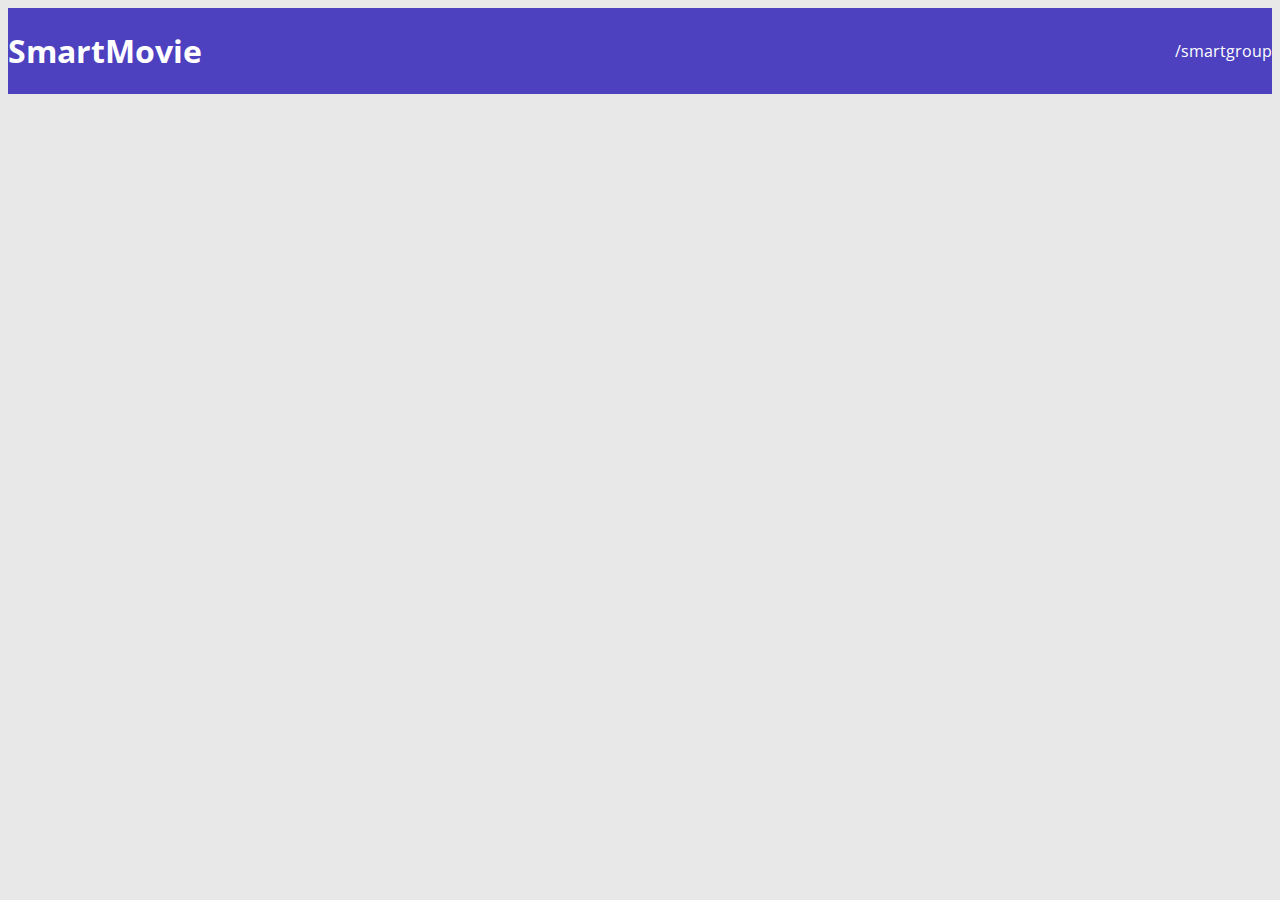
==== index.html @ 49e565c8 "Navbar part 1" ====
<!DOCTYPE html>
<html lang="en">
<head>
    <meta charset="UTF-8">
    <meta http-equiv="X-UA-Compatible" content="IE=edge">
    <meta name="viewport" content="width=device-width, initial-scale=1.0">
    <title>SmartMovie</title>

    <link href="https://cdn.jsdelivr.net/npm/bootstrap@5.3.0-alpha1/dist/css/bootstrap.min.css" rel="stylesheet" integrity="sha384-GLhlTQ8iRABdZLl6O3oVMWSktQOp6b7In1Zl3/Jr59b6EGGoI1aFkw7cmDA6j6gD" crossorigin="anonymous">
    <link rel="stylesheet" href="css/styles.css">
</head>
<body>
    <header>
        <nav class="container">
            <h1>SmartMovie</h1>
            <a href="https://github.com/romuloabbiati">/smartgroup</a>
        </nav>
    </header>
</body>
</html>
---- css/styles.css ----
@import url('https://fonts.googleapis.com/css2?family=Open+Sans:wght@300;400;700&display=swap');

* {
    box-sizing: border-box;
    font-family: 'Open Sans', sans-serif;
}

html, body {
    background-color: #E8E8E8;
}

nav {
    display: flex;
    align-items: center;
    justify-content: space-between;
}

header {
    background-color: #4D41C0;
    color: #fff;
}

a, a:hover {
    color: unset;
    text-decoration: none;
}
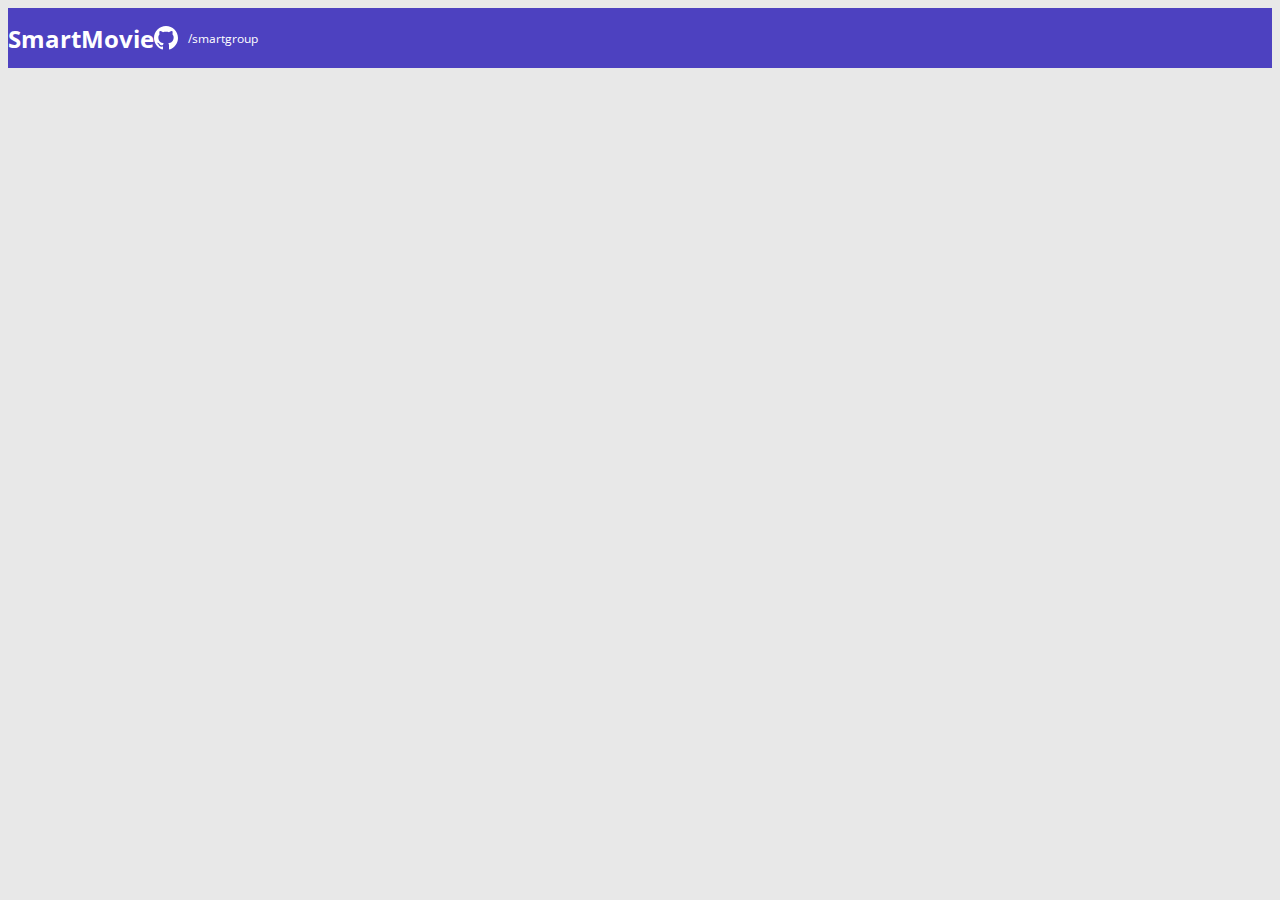
==== commit 59d59c37: "Navbar part 2" ====
--- a/index.html
+++ b/index.html
@@ -13,7 +13,10 @@
     <header>
         <nav class="container">
             <h1>SmartMovie</h1>
-            <a href="https://github.com/romuloabbiati">/smartgroup</a>
+            <div class="smartmovie-contact-container">
+                <img src="img/github.svg" alt="GitHub">
+                <a href="https://github.com/romuloabbiati">/smartgroup</a>
+            </div>
         </nav>
     </header>
 </body>
--- a/css/styles.css
+++ b/css/styles.css
@@ -1,12 +1,21 @@
 @import url('https://fonts.googleapis.com/css2?family=Open+Sans:wght@300;400;700&display=swap');
+
+:root {
+    --bg-grey: #E8E8E8;
+    --color-primary: #4D41C0;
+    --main-bg: #fff;
+}
 
 * {
     box-sizing: border-box;
     font-family: 'Open Sans', sans-serif;
 }
+h1, h2, h3, h4, h5, h6 {
+    margin: 0;
+}
 
 html, body {
-    background-color: #E8E8E8;
+    background-color: var(--bg-grey);
 }
 
 nav {
@@ -15,12 +24,34 @@
     justify-content: space-between;
 }
 
+nav h1 {
+    font-size: 24px;
+    font-weight: 700;
+}
+
+nav a {
+    font-size: 12px;
+    font-weight: 400;
+}
+
 header {
-    background-color: #4D41C0;
-    color: #fff;
+    background-color: var(--color-primary);
+    color: var(--main-bg);
+    display: flex;
+    align-items: center;
+    height: 60px;
 }
 
 a, a:hover {
     color: unset;
     text-decoration: none;
+}
+
+.smartmovie-contact-container {
+    display: flex;
+    align-items: center;
+}
+
+.smartmovie-contact-container img {
+    margin-right: 10px;
 }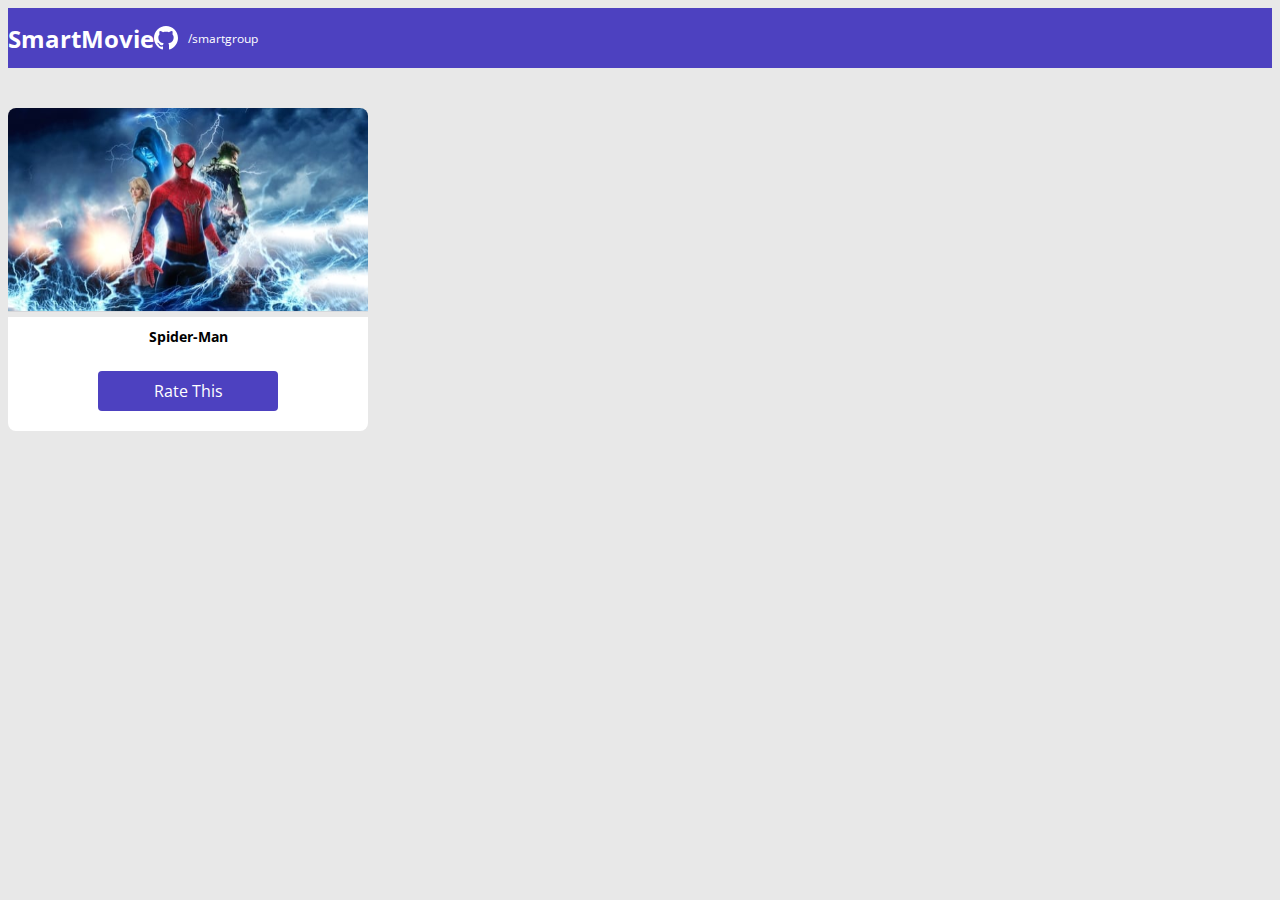
==== commit 840907be: "Movie card" ====
--- a/index.html
+++ b/index.html
@@ -19,5 +19,17 @@
             </div>
         </nav>
     </header>
+
+    <main>
+        <section id="smartmovie-card-list" class="container">
+            <div class="smartmovie-card">
+                <img src="img/spiderman.svg" alt="Spider-Man">
+                <div class="smartmovie-card-description">
+                    <h3>Spider-Man</h3>
+                    <a class="smartmovie-btn" href="form.html">Rate This</a>
+                </div>
+            </div>
+        </section>
+    </main>
 </body>
 </html>--- a/css/styles.css
+++ b/css/styles.css
@@ -2,8 +2,9 @@
 
 :root {
     --bg-grey: #E8E8E8;
+    --text-grey: #4A4A4A;
     --color-primary: #4D41C0;
-    --main-bg: #fff;
+    --white: #fff;
 }
 
 * {
@@ -36,7 +37,7 @@
 
 header {
     background-color: var(--color-primary);
-    color: var(--main-bg);
+    color: var(--white);
     display: flex;
     align-items: center;
     height: 60px;
@@ -54,4 +55,43 @@
 
 .smartmovie-contact-container img {
     margin-right: 10px;
+}
+
+.smartmovie-card {
+    width: 360px;
+}
+
+#smartmovie-card-list {
+    padding: 40px 0;
+}
+
+.smartmovie-card img {
+    border-radius: 8px 8px 0 0;
+    width: 100%;
+}
+
+.smartmovie-card-description {
+    align-items: center;
+    background-color: var(--white);
+    border-radius: 0 0 8px 8px;
+    display: flex;
+    flex-direction: column;
+    padding: 10px 0 20px 0;
+}
+
+.smartmovie-card-description h3 {
+    font-size: 14px;
+    font-weight: 700;
+    margin-bottom: 25px;
+}
+
+.smartmovie-btn, .smartmovie-btn:hover {
+    align-items: center;
+    background-color: var(--color-primary);
+    border-radius: 4px;
+    color: var(--white);
+    display: flex;
+    height: 40px;
+    justify-content: center;
+    width: 180px;
 }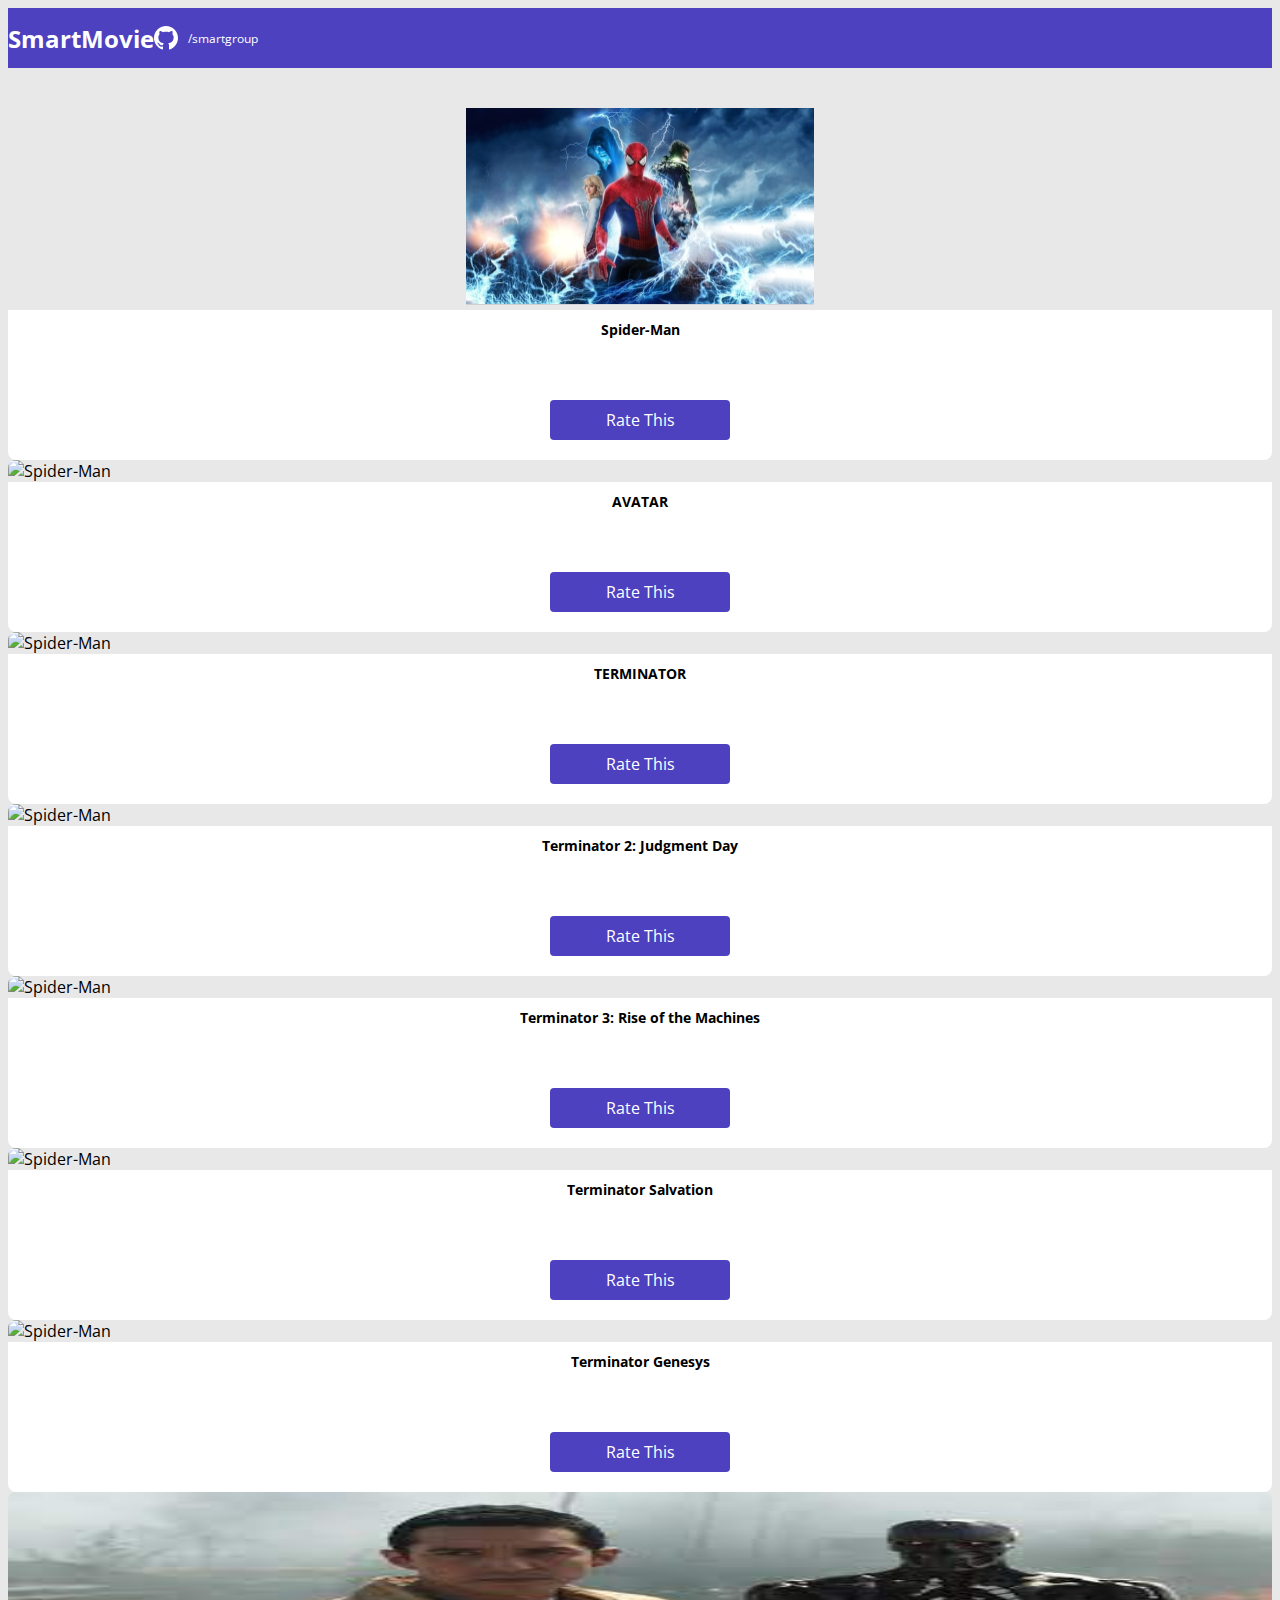
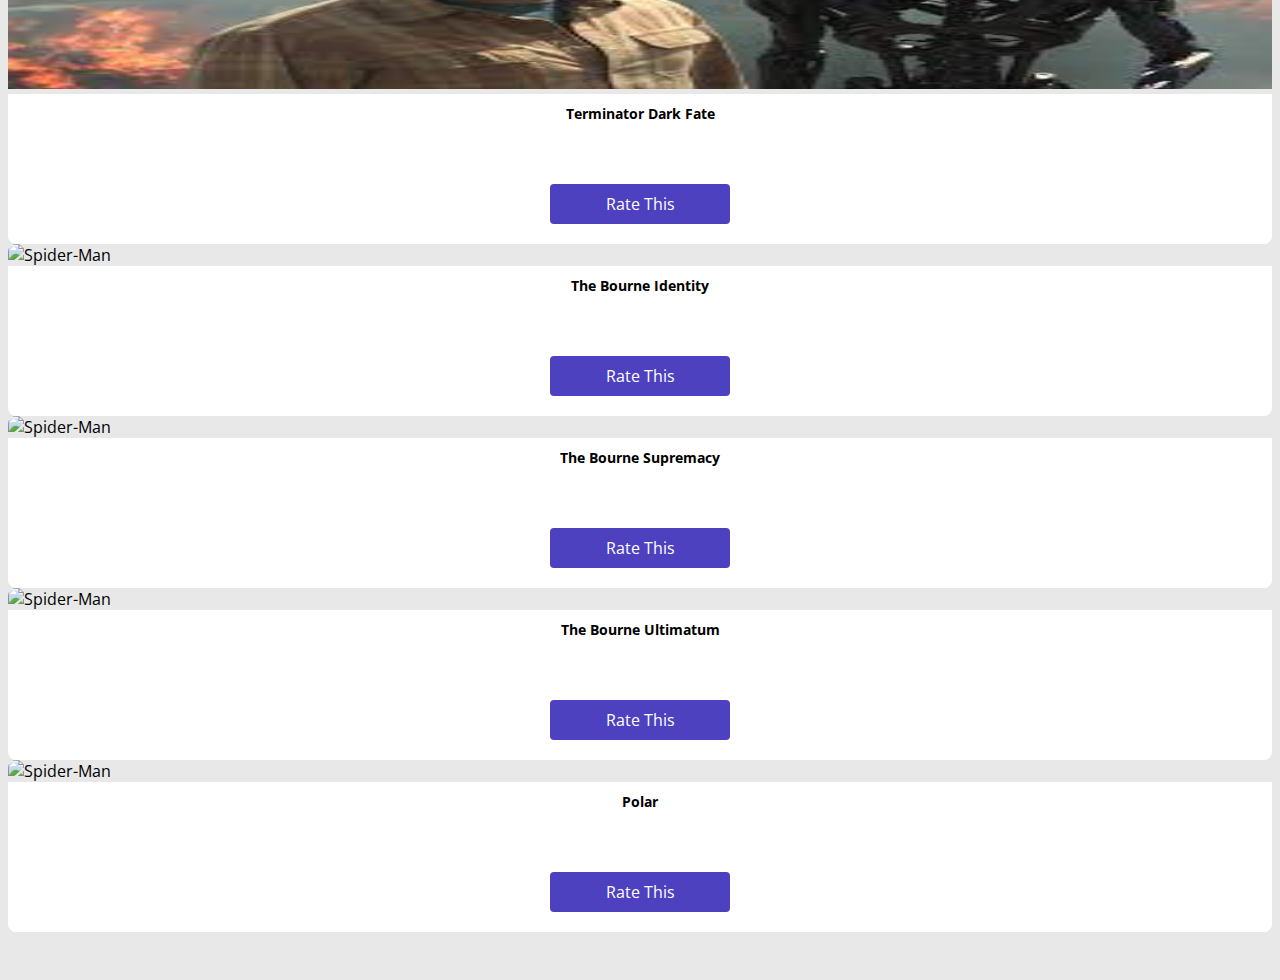
==== commit 7545f8ea: "Movies list" ====
--- a/index.html
+++ b/index.html
@@ -22,13 +22,120 @@
 
     <main>
         <section id="smartmovie-card-list" class="container">
-            <div class="smartmovie-card">
-                <img src="img/spiderman.svg" alt="Spider-Man">
-                <div class="smartmovie-card-description">
-                    <h3>Spider-Man</h3>
-                    <a class="smartmovie-btn" href="form.html">Rate This</a>
+            <div class="row">
+                <div class="col-sm-6 col-lg-4 - col-xl-3 mb-3">
+                    <div class="smartmovie-card">
+                        <img src="img/spiderman.svg" alt="Spider-Man">
+                        <div class="smartmovie-card-description">
+                            <h3>Spider-Man</h3>
+                            <a class="smartmovie-btn" href="form.html">Rate This</a>
+                        </div>
+                    </div>
                 </div>
+                <div class="col-sm-6 col-lg-4 - col-xl-3 mb-3">
+                    <div class="smartmovie-card">
+                        <img src="https://i0.wp.com/fugitives.com/wp-content/uploads/2022/12/Avatar-Ending-Explained-2009-Fantasy-Thriller-Film.jpg?fit=1200%2C674&amp;ssl=1" alt="Spider-Man">
+                        <div class="smartmovie-card-description">
+                            <h3>AVATAR</h3>
+                            <a class="smartmovie-btn" href="form.html">Rate This</a>
+                        </div>
+                    </div>
+                </div>
+                <div class="col-sm-6 col-lg-4 - col-xl-3 mb-3">
+                    <div class="smartmovie-card">
+                        <img src="https://ychef.files.bbci.co.uk/976x549/p02whmhj.jpg" alt="Spider-Man">
+                        <div class="smartmovie-card-description">
+                            <h3>TERMINATOR</h3>
+                            <a class="smartmovie-btn" href="form.html">Rate This</a>
+                        </div>
+                    </div>
+                </div>
+                <div class="col-sm-6 col-lg-4 - col-xl-3 mb-3">
+                    <div class="smartmovie-card">
+                        <img src="https://twinfinite.net/wp-content/uploads/2021/04/Terminator-2-quiz-7.jpg" alt="Spider-Man">
+                        <div class="smartmovie-card-description">
+                            <h3>Terminator 2: Judgment Day</h3>
+                            <a class="smartmovie-btn" href="form.html">Rate This</a>
+                        </div>
+                    </div>
+                </div>
+                <div class="col-sm-6 col-lg-4 - col-xl-3 mb-3">
+                    <div class="smartmovie-card">
+                        <img src="https://ultimateactionmovies.com/wp-content/uploads/2019/10/terminator-3.jpg" alt="Spider-Man">
+                        <div class="smartmovie-card-description">
+                            <h3>Terminator 3: Rise of the Machines</h3>
+                            <a class="smartmovie-btn" href="form.html">Rate This</a>
+                        </div>
+                    </div>
+                </div>
+                <div class="col-sm-6 col-lg-4 - col-xl-3 mb-3">
+                    <div class="smartmovie-card">
+                        <img src="https://m.media-amazon.com/images/M/MV5BMTEwMjY2MDM3NzBeQTJeQWpwZ15BbWU3MDY1ODU5MTQ@._V1_.jpg" alt="Spider-Man">
+                        <div class="smartmovie-card-description">
+                            <h3>Terminator Salvation</h3>
+                            <a class="smartmovie-btn" href="form.html">Rate This</a>
+                        </div>
+                    </div>
+                </div>
+                <div class="col-sm-6 col-lg-4 - col-xl-3 mb-3">
+                    <div class="smartmovie-card">
+                        <img src="https://imageio.forbes.com/blogs-images/scottmendelson/files/2015/07/TERMINATOR-GENISYS-4-1940x1082.jpg?height=400&width=711&fit=bounds" alt="Spider-Man">
+                        <div class="smartmovie-card-description">
+                            <h3>Terminator Genesys</h3>
+                            <a class="smartmovie-btn" href="form.html">Rate This</a>
+                        </div>
+                    </div>
+                </div>
+                <div class="col-sm-6 col-lg-4 - col-xl-3 mb-3">
+                    <div class="smartmovie-card">
+                        <img src="[data-uri]" alt="Spider-Man">
+                        <div class="smartmovie-card-description">
+                            <h3>Terminator Dark Fate</h3>
+                            <a class="smartmovie-btn" href="form.html">Rate This</a>
+                        </div>
+                    </div>
+                </div>
+                <div class="col-sm-6 col-lg-4 - col-xl-3 mb-3">
+                    <div class="smartmovie-card">
+                        <img src="https://www.looper.com/img/gallery/the-ending-of-the-bourne-identity-explained/l-intro-1615050025.jpg" alt="Spider-Man">
+                        <div class="smartmovie-card-description">
+                            <h3>The Bourne Identity</h3>
+                            <a class="smartmovie-btn" href="form.html">Rate This</a>
+                        </div>
+                    </div>
+                </div>
+                <div class="col-sm-6 col-lg-4 - col-xl-3 mb-3">
+                    <div class="smartmovie-card">
+                        <img src="https://hbomax-images.warnermediacdn.com/images/GXBkQ_gMtBVa1lwEAAAPl/tileburnedin?size=1280x720&partner=hbomaxcom&v=0140f132ab12db5273d219b649639b1b&host=art-gallery.api.hbo.com&language=en-us&w=1280" alt="Spider-Man">
+                        <div class="smartmovie-card-description">
+                            <h3>The Bourne Supremacy</h3>
+                            <a class="smartmovie-btn" href="form.html">Rate This</a>
+                        </div>
+                    </div>
+                </div>
+                <div class="col-sm-6 col-lg-4 - col-xl-3 mb-3">
+                    <div class="smartmovie-card">
+                        <img src="https://occ-0-993-38.1.nflxso.net/dnm/api/v6/X194eJsgWBDE2aQbaNdmCXGUP-Y/AAAABSCYEMahOR3Zvxce1YUIze67T2ScCKvC6Unel4uqx5N0h5aBiJSzUyvibLnRNZtkOjl9KUGLhX2dOcMM7a-txn6pvby7kiXtw5wz.jpg?r=816" alt="Spider-Man">
+                        <div class="smartmovie-card-description">
+                            <h3>The Bourne Ultimatum</h3>
+                            <a class="smartmovie-btn" href="form.html">Rate This</a>
+                        </div>
+                    </div>
+                </div>
+                <div class="col-sm-6 col-lg-4 - col-xl-3 mb-3">
+                    <div class="smartmovie-card">
+                        <img src="https://occ-0-990-999.1.nflxso.net/dnm/api/v6/E8vDc_W8CLv7-yMQu8KMEC7Rrr8/AAAABQmCeUQ-lFhCcVnfcLADeS88684A2G1iIWyVj7MBflj936kxAZxHoPsMRhiJZT89Vx7rod8l_nYEpg_y_DI5WjahK1Gvc7tE-JTp.jpg?r=530" alt="Spider-Man">
+                        <div class="smartmovie-card-description">
+                            <h3>Polar</h3>
+                            <a class="smartmovie-btn" href="form.html">Rate This</a>
+                        </div>
+                    </div>
+                </div>
+                
+               
             </div>
+            
+            
         </section>
     </main>
 </body>
--- a/css/styles.css
+++ b/css/styles.css
@@ -58,7 +58,7 @@
 }
 
 .smartmovie-card {
-    width: 360px;
+    width: 100%;
 }
 
 #smartmovie-card-list {
@@ -67,6 +67,7 @@
 
 .smartmovie-card img {
     border-radius: 8px 8px 0 0;
+    height: 196.75px;
     width: 100%;
 }
 
@@ -76,13 +77,16 @@
     border-radius: 0 0 8px 8px;
     display: flex;
     flex-direction: column;
-    padding: 10px 0 20px 0;
+    justify-content: space-between;
+    min-height: 150px;
+    padding: 10px 20px 20px 20px;
 }
 
 .smartmovie-card-description h3 {
     font-size: 14px;
     font-weight: 700;
     margin-bottom: 25px;
+    text-align: center;
 }
 
 .smartmovie-btn, .smartmovie-btn:hover {
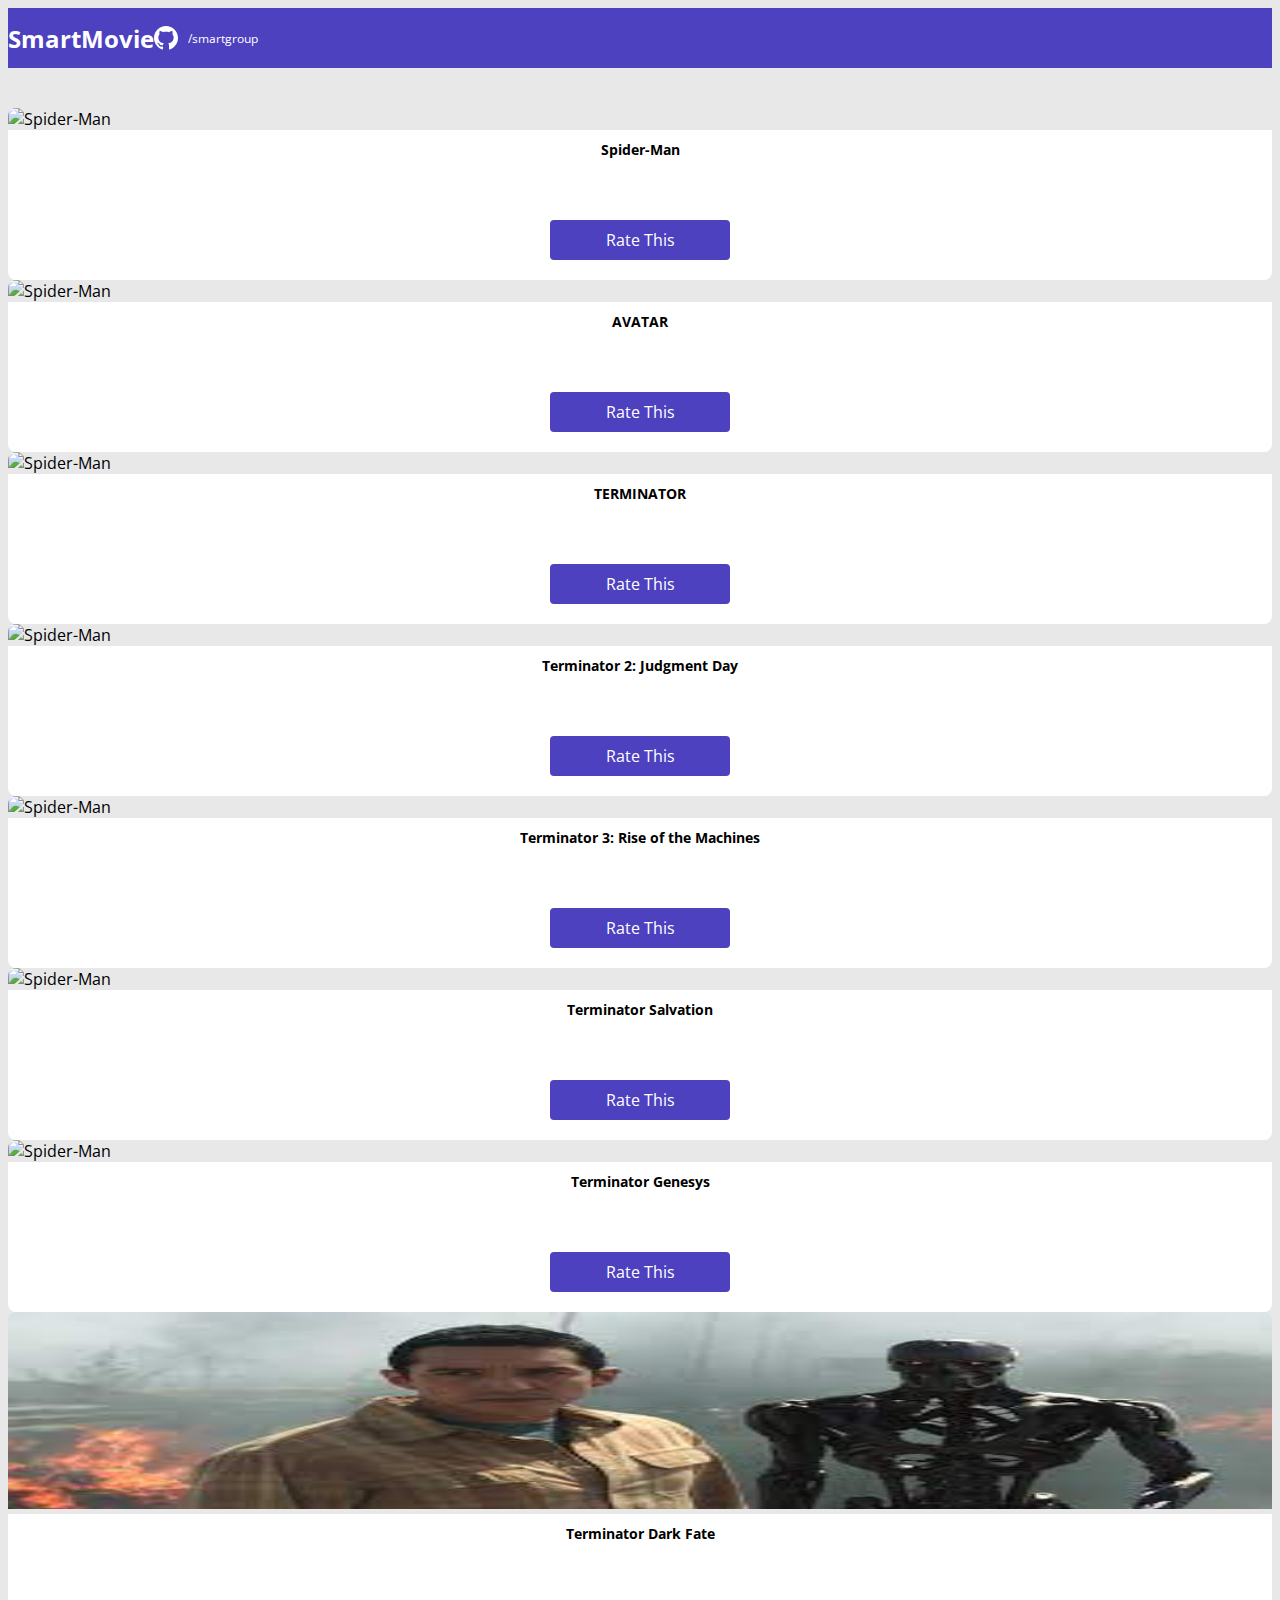
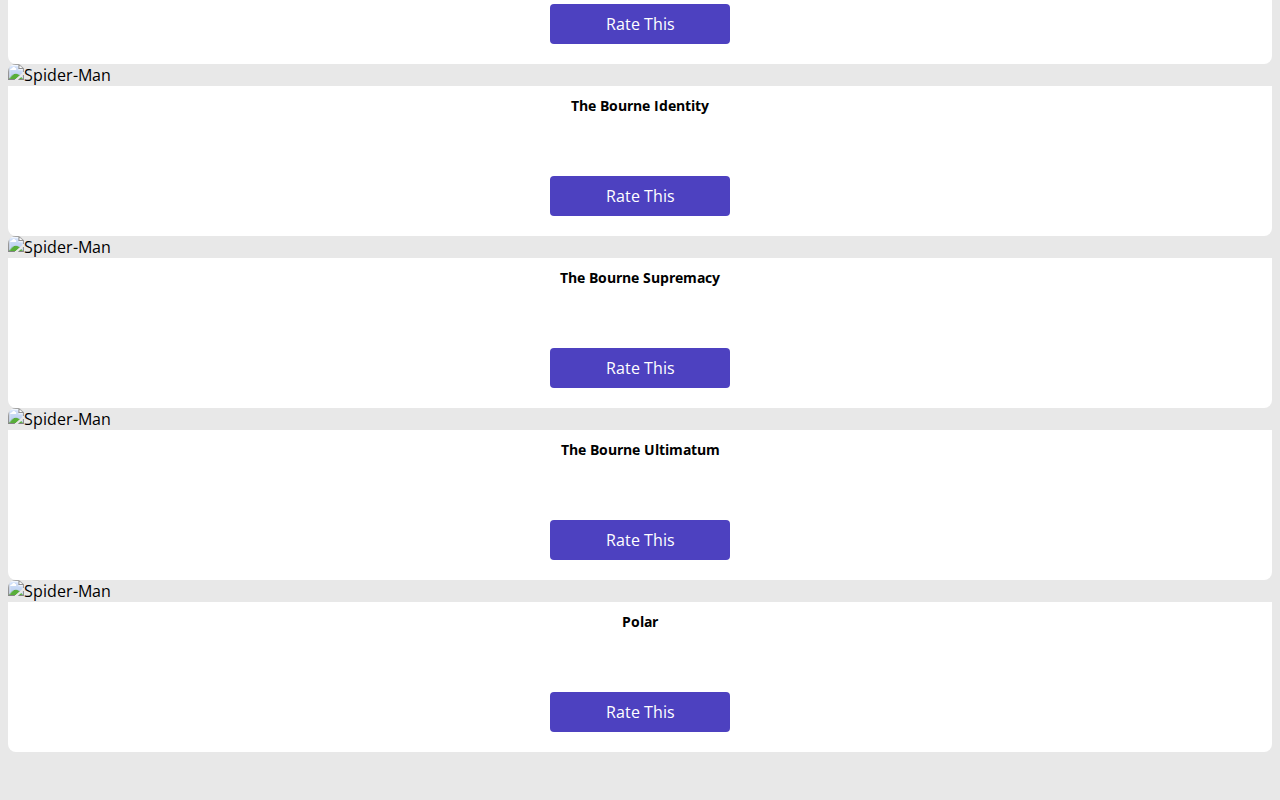
==== commit 71860b22: "Form part 1" ====
--- a/index.html
+++ b/index.html
@@ -25,7 +25,7 @@
             <div class="row">
                 <div class="col-sm-6 col-lg-4 - col-xl-3 mb-3">
                     <div class="smartmovie-card">
-                        <img src="img/spiderman.svg" alt="Spider-Man">
+                        <img src="https://blog.playstation.com/tachyon/2022/06/0c3c20a8d8514501524a0859461f391572ea6e61.jpg" alt="Spider-Man">
                         <div class="smartmovie-card-description">
                             <h3>Spider-Man</h3>
                             <a class="smartmovie-btn" href="form.html">Rate This</a>
--- a/css/styles.css
+++ b/css/styles.css
@@ -98,4 +98,9 @@
     height: 40px;
     justify-content: center;
     width: 180px;
+}
+
+.dsmovie-form-container {
+    padding: 40px 0;
+    max-width: 480px;
 }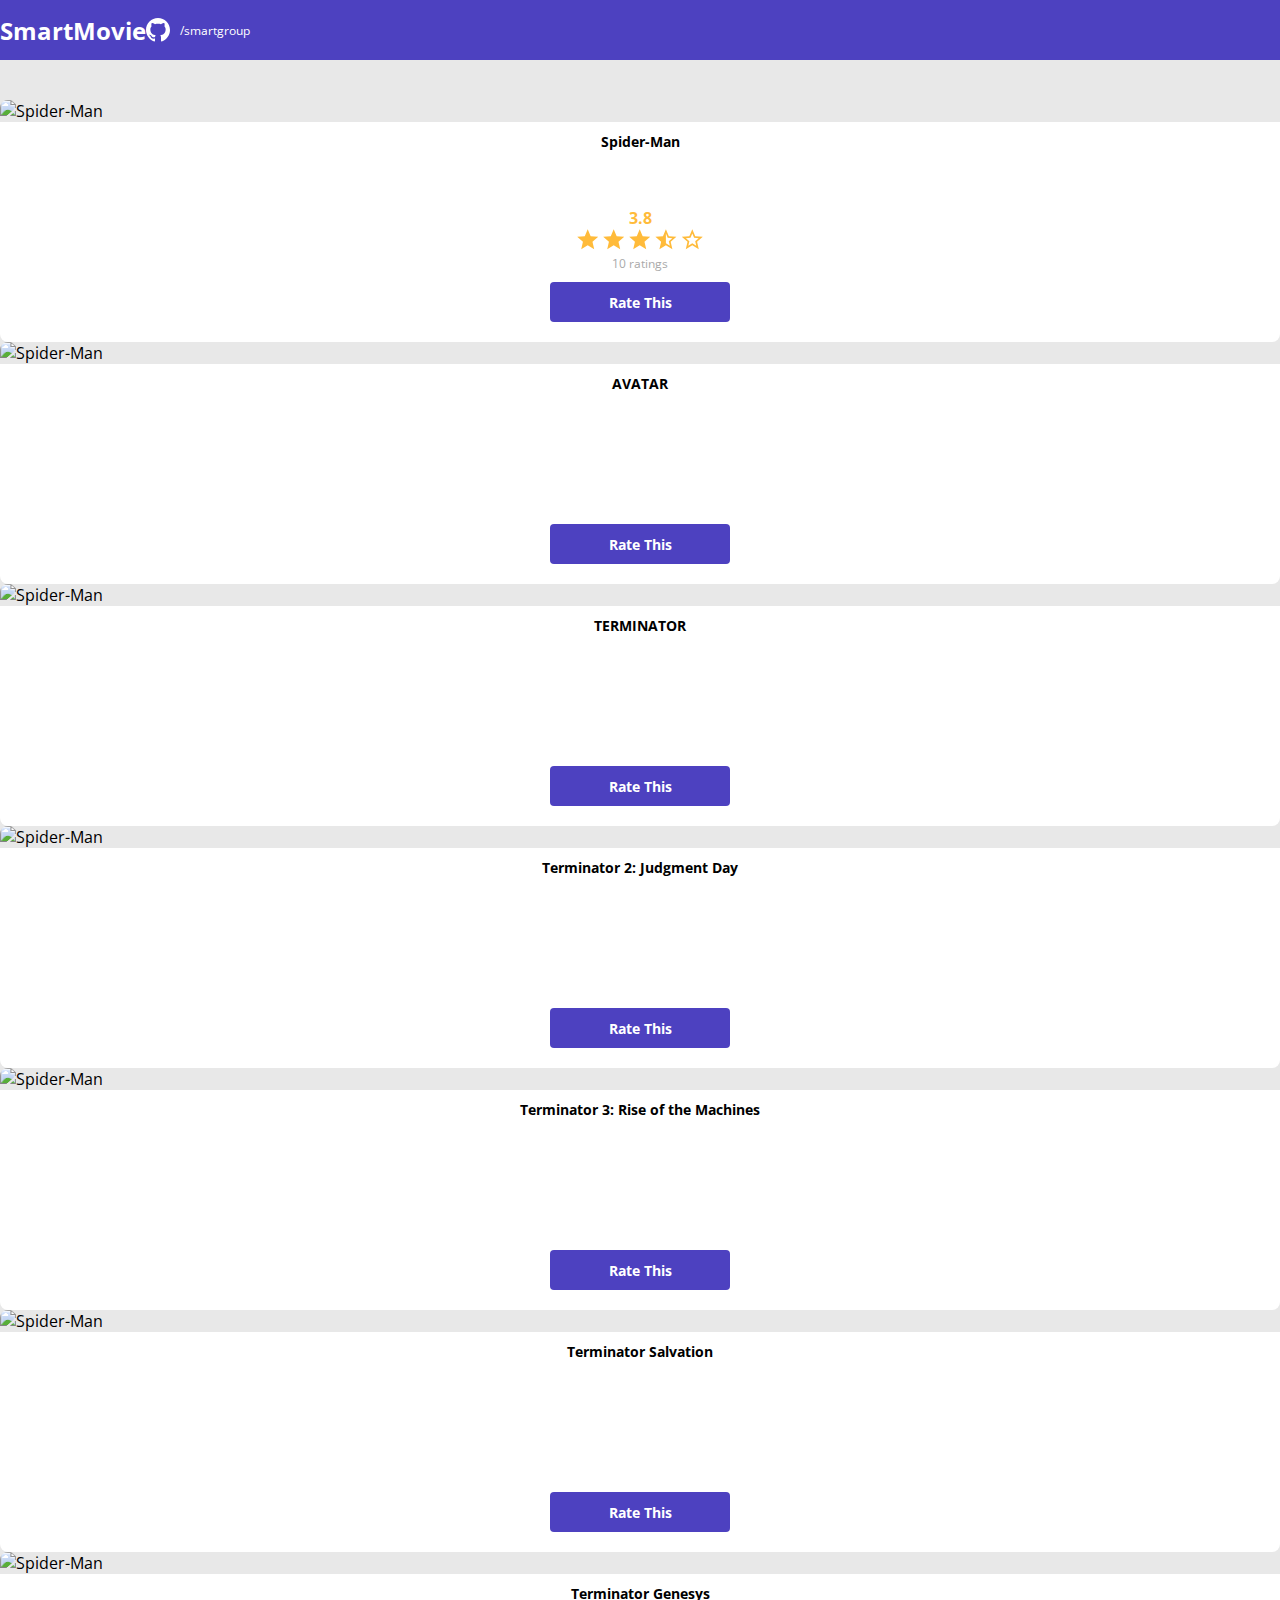
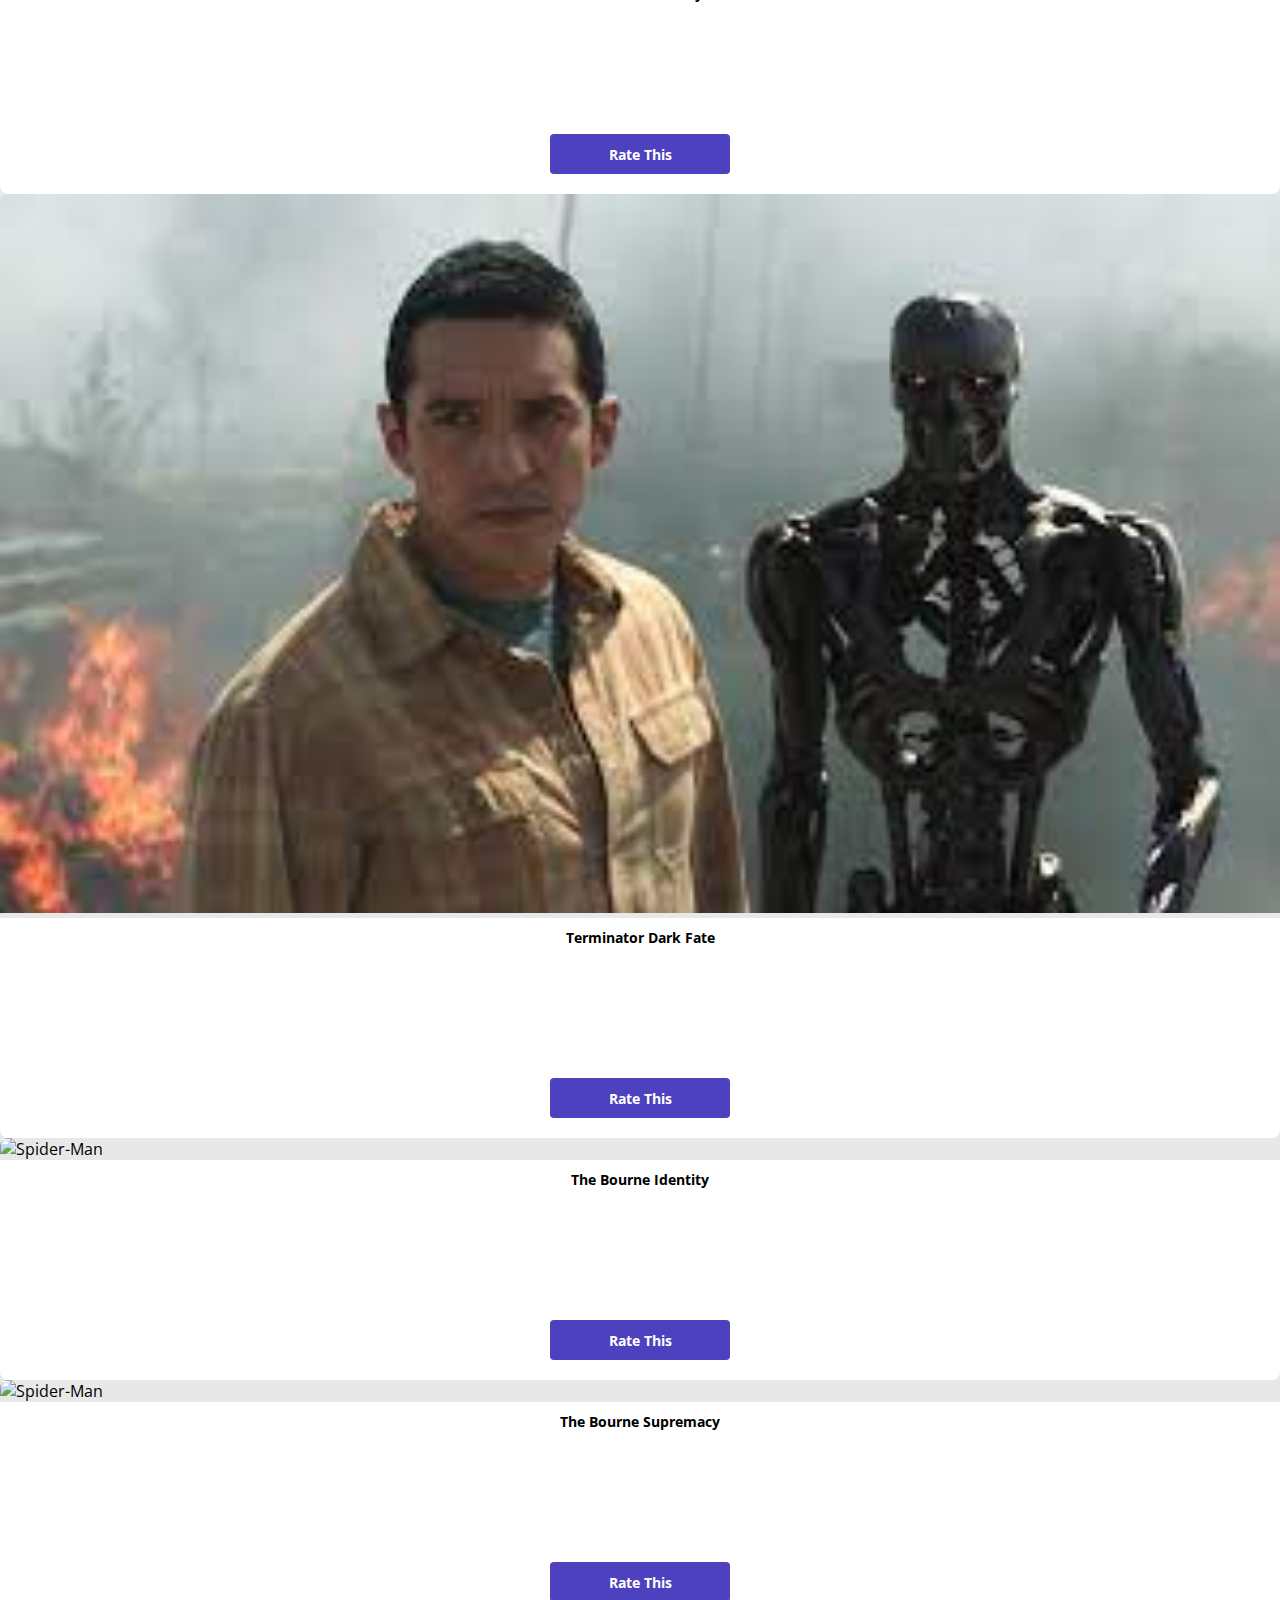
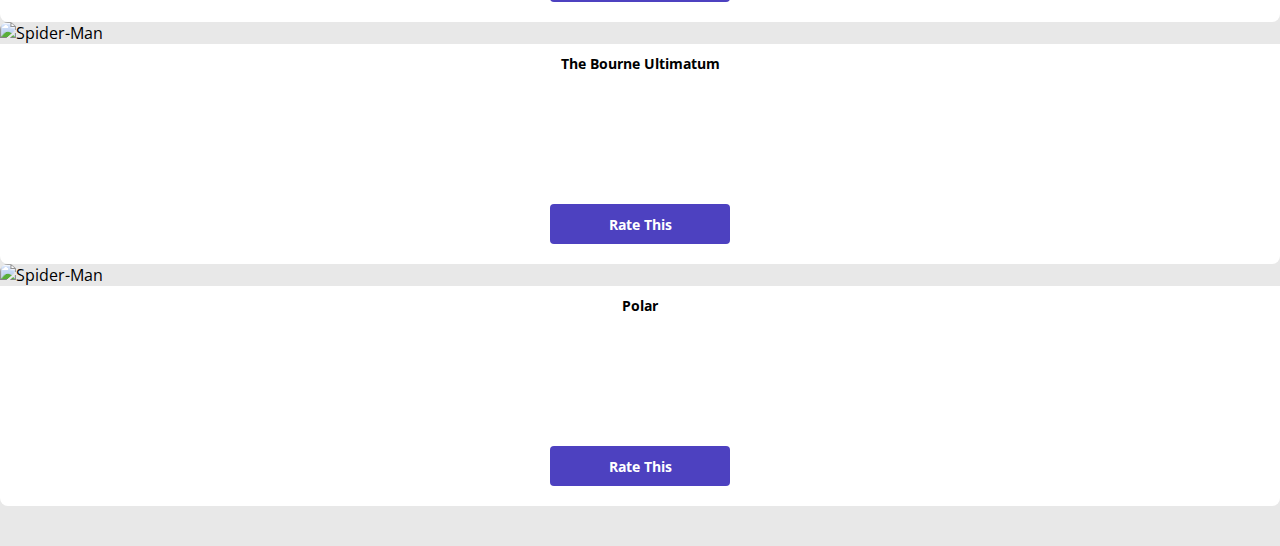
==== commit 47125456: "Ratings with starts" ====
--- a/index.html
+++ b/index.html
@@ -22,13 +22,26 @@
 
     <main>
         <section id="smartmovie-card-list" class="container">
+
             <div class="row">
+                
                 <div class="col-sm-6 col-lg-4 - col-xl-3 mb-3">
                     <div class="smartmovie-card">
                         <img src="https://blog.playstation.com/tachyon/2022/06/0c3c20a8d8514501524a0859461f391572ea6e61.jpg" alt="Spider-Man">
                         <div class="smartmovie-card-description">
                             <h3>Spider-Man</h3>
-                            <a class="smartmovie-btn" href="form.html">Rate This</a>
+                            <div class="smartmovie-card-description-bottom">
+                                <h4>3.8</h4>
+                                <div>
+                                    <img src="img/full-star.svg" alt="star">
+                                    <img src="img/full-star.svg" alt="star">
+                                    <img src="img/full-star.svg" alt="star">
+                                    <img src="img/half-star.svg" alt="star">
+                                    <img src="img/empty-star.svg" alt="star">
+                                </div>
+                                <p>10 ratings</p>
+                                <a class="smartmovie-btn" href="form.html">Rate This</a>
+                            </div>
                         </div>
                     </div>
                 </div>
--- a/css/styles.css
+++ b/css/styles.css
@@ -5,9 +5,12 @@
     --text-grey: #4A4A4A;
     --color-primary: #4D41C0;
     --white: #fff;
+    --text-light-grey: #AAA;
+    --yellow-star: #FFBB3A;
 }
 
 * {
+    margin: 0;
     box-sizing: border-box;
     font-family: 'Open Sans', sans-serif;
 }
@@ -66,9 +69,9 @@
 }
 
 .smartmovie-card img {
+    width: 100%;
     border-radius: 8px 8px 0 0;
-    height: 196.75px;
-    width: 100%;
+    /* height: 196.75px; */
 }
 
 .smartmovie-card-description {
@@ -78,8 +81,8 @@
     display: flex;
     flex-direction: column;
     justify-content: space-between;
-    min-height: 150px;
     padding: 10px 20px 20px 20px;
+    min-height: 220px;
 }
 
 .smartmovie-card-description h3 {
@@ -89,18 +92,82 @@
     text-align: center;
 }
 
+.smartmovie-card-description-bottom {
+    display: flex;
+    flex-direction: column;
+    align-items: center;
+}
+
+.smartmovie-card-description-bottom h4 {
+    font-size: 16px;
+    font-weight: 700;
+    color: var(--yellow-star);
+}
+
+.smartmovie-card-description-bottom img {
+    width: 22px;
+}
+
+.smartmovie-card-description-bottom p {
+    font-size: 12px;
+    font-weight: 400;
+    color: var(--text-light-grey);
+    margin-bottom: 10px;
+}
+
 .smartmovie-btn, .smartmovie-btn:hover {
-    align-items: center;
     background-color: var(--color-primary);
     border-radius: 4px;
     color: var(--white);
     display: flex;
+    align-items: center;
+    justify-content: center;
     height: 40px;
-    justify-content: center;
     width: 180px;
+    border: 0;
+    font-size: 14px;
+    font-weight: 700;
 }
 
-.dsmovie-form-container {
+.smartmovie-form-container {
     padding: 40px 0;
     max-width: 480px;
+}
+
+/* FORM */
+
+.smartmovie-form-description {
+    background-color: var(--white);
+    padding: 20px;
+    display: flex;
+    flex-direction: column;
+    align-items: center;
+    border-radius: 0 0 8px 8px;
+}
+
+.smartmovie-form-description h3 {
+    font-size: 13px;
+    font-weight: 700;
+    margin-bottom: 20px;
+}
+
+.smartmovie-form {
+    width: 100%;
+}
+
+.smartmovie-form-btn-container {
+    display: flex;
+    flex-direction: column;
+    align-items: center;
+    height: 100px;
+    justify-content: space-between;
+}
+
+.smartmovie-form-group {
+    margin-bottom: 20px;
+}
+
+.smartmovie-form-group label {
+    font-size: 12px;
+    color: var(--text-light-grey);
 }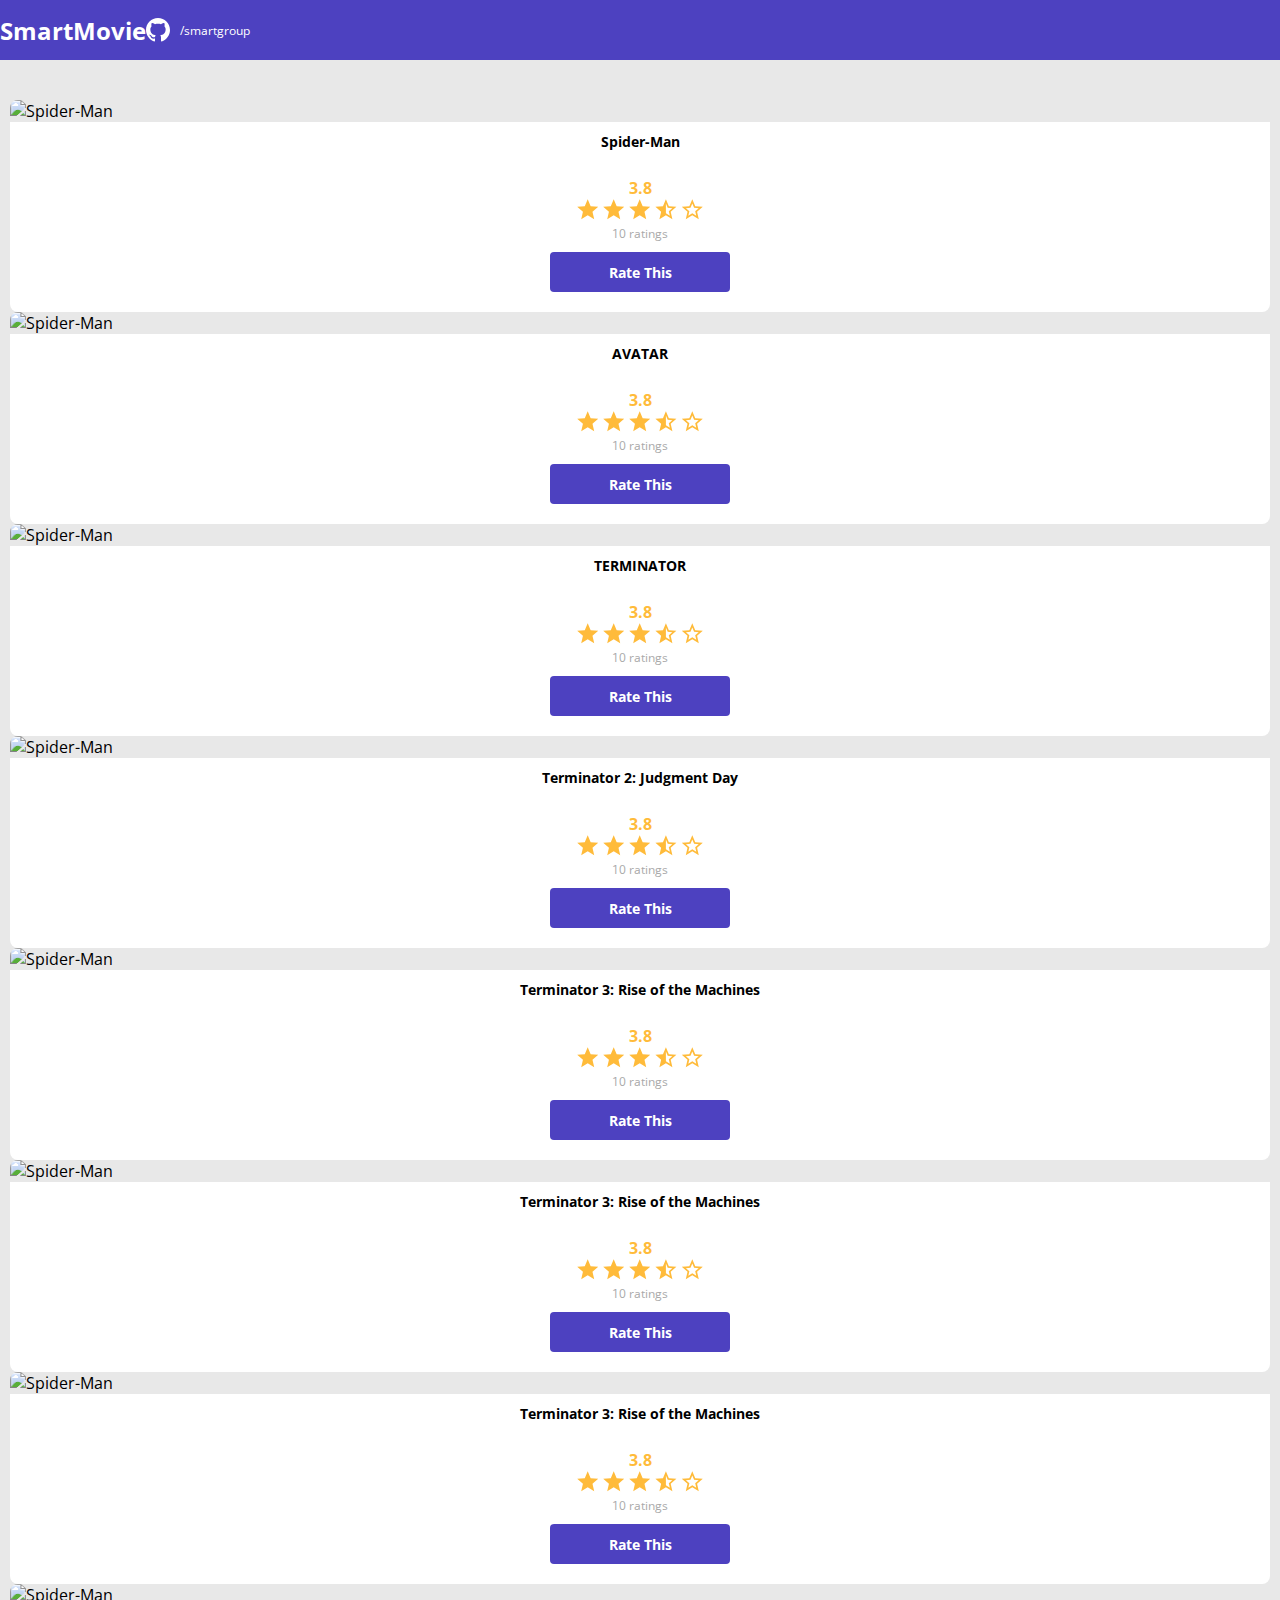
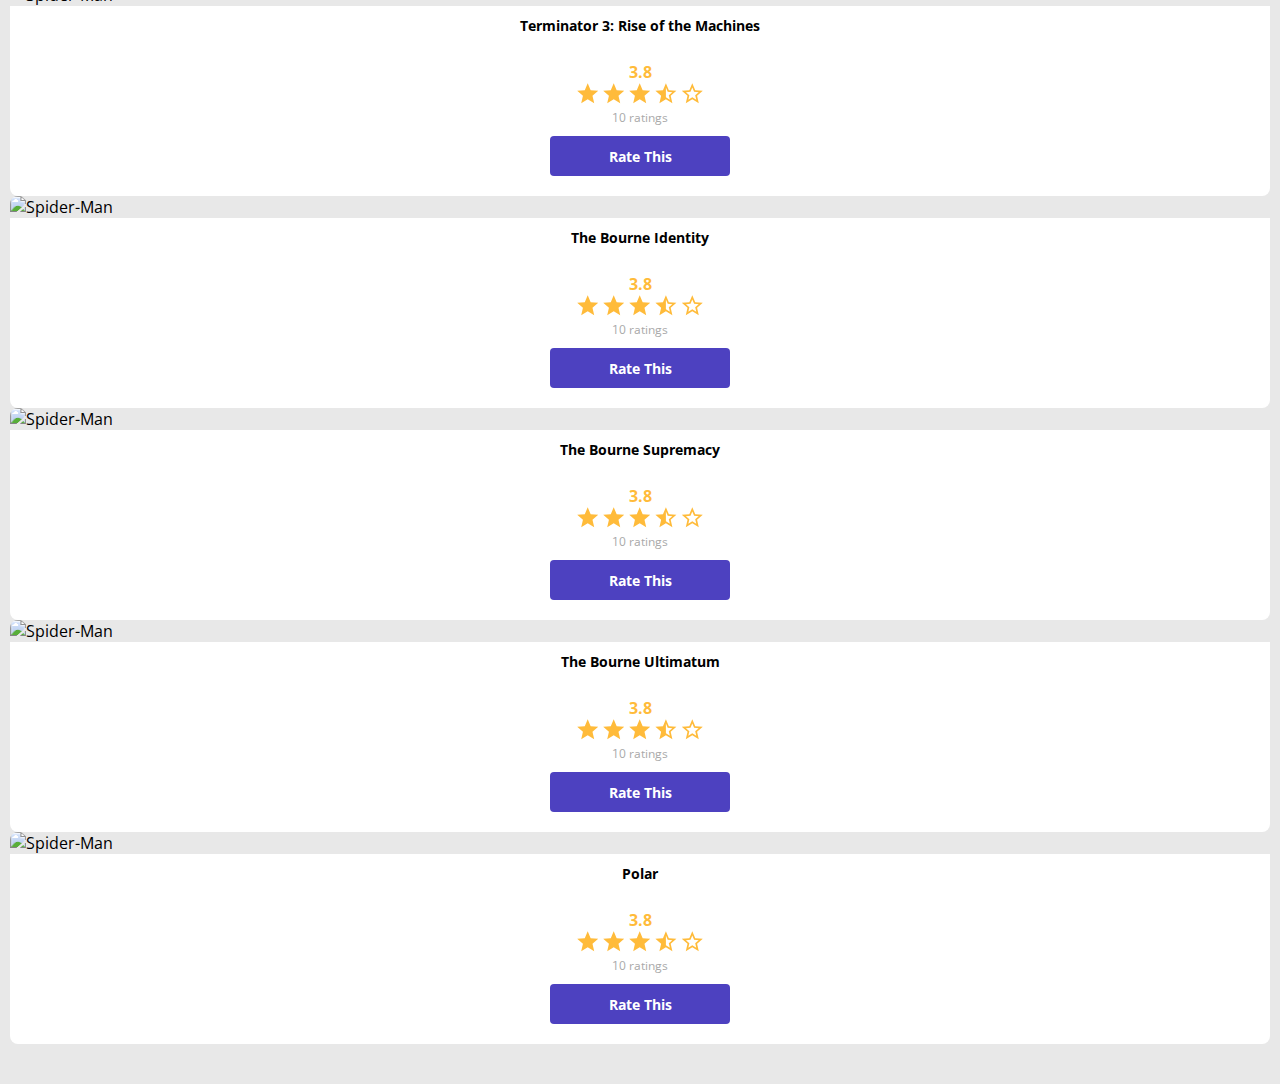
==== commit c4dbb848: "Final adjustments" ====
--- a/index.html
+++ b/index.html
@@ -24,7 +24,7 @@
         <section id="smartmovie-card-list" class="container">
 
             <div class="row">
-                
+
                 <div class="col-sm-6 col-lg-4 - col-xl-3 mb-3">
                     <div class="smartmovie-card">
                         <img src="https://blog.playstation.com/tachyon/2022/06/0c3c20a8d8514501524a0859461f391572ea6e61.jpg" alt="Spider-Man">
@@ -50,7 +50,18 @@
                         <img src="https://i0.wp.com/fugitives.com/wp-content/uploads/2022/12/Avatar-Ending-Explained-2009-Fantasy-Thriller-Film.jpg?fit=1200%2C674&amp;ssl=1" alt="Spider-Man">
                         <div class="smartmovie-card-description">
                             <h3>AVATAR</h3>
-                            <a class="smartmovie-btn" href="form.html">Rate This</a>
+                            <div class="smartmovie-card-description-bottom">
+                                <h4>3.8</h4>
+                                <div>
+                                    <img src="img/full-star.svg" alt="star">
+                                    <img src="img/full-star.svg" alt="star">
+                                    <img src="img/full-star.svg" alt="star">
+                                    <img src="img/half-star.svg" alt="star">
+                                    <img src="img/empty-star.svg" alt="star">
+                                </div>
+                                <p>10 ratings</p>
+                                <a class="smartmovie-btn" href="form.html">Rate This</a>
+                            </div>
                         </div>
                     </div>
                 </div>
@@ -59,7 +70,18 @@
                         <img src="https://ychef.files.bbci.co.uk/976x549/p02whmhj.jpg" alt="Spider-Man">
                         <div class="smartmovie-card-description">
                             <h3>TERMINATOR</h3>
-                            <a class="smartmovie-btn" href="form.html">Rate This</a>
+                            <div class="smartmovie-card-description-bottom">
+                                <h4>3.8</h4>
+                                <div>
+                                    <img src="img/full-star.svg" alt="star">
+                                    <img src="img/full-star.svg" alt="star">
+                                    <img src="img/full-star.svg" alt="star">
+                                    <img src="img/half-star.svg" alt="star">
+                                    <img src="img/empty-star.svg" alt="star">
+                                </div>
+                                <p>10 ratings</p>
+                                <a class="smartmovie-btn" href="form.html">Rate This</a>
+                            </div>
                         </div>
                     </div>
                 </div>
@@ -68,43 +90,98 @@
                         <img src="https://twinfinite.net/wp-content/uploads/2021/04/Terminator-2-quiz-7.jpg" alt="Spider-Man">
                         <div class="smartmovie-card-description">
                             <h3>Terminator 2: Judgment Day</h3>
-                            <a class="smartmovie-btn" href="form.html">Rate This</a>
-                        </div>
-                    </div>
-                </div>
-                <div class="col-sm-6 col-lg-4 - col-xl-3 mb-3">
-                    <div class="smartmovie-card">
-                        <img src="https://ultimateactionmovies.com/wp-content/uploads/2019/10/terminator-3.jpg" alt="Spider-Man">
-                        <div class="smartmovie-card-description">
-                            <h3>Terminator 3: Rise of the Machines</h3>
-                            <a class="smartmovie-btn" href="form.html">Rate This</a>
-                        </div>
-                    </div>
-                </div>
-                <div class="col-sm-6 col-lg-4 - col-xl-3 mb-3">
-                    <div class="smartmovie-card">
-                        <img src="https://m.media-amazon.com/images/M/MV5BMTEwMjY2MDM3NzBeQTJeQWpwZ15BbWU3MDY1ODU5MTQ@._V1_.jpg" alt="Spider-Man">
-                        <div class="smartmovie-card-description">
-                            <h3>Terminator Salvation</h3>
-                            <a class="smartmovie-btn" href="form.html">Rate This</a>
-                        </div>
-                    </div>
-                </div>
-                <div class="col-sm-6 col-lg-4 - col-xl-3 mb-3">
-                    <div class="smartmovie-card">
-                        <img src="https://imageio.forbes.com/blogs-images/scottmendelson/files/2015/07/TERMINATOR-GENISYS-4-1940x1082.jpg?height=400&width=711&fit=bounds" alt="Spider-Man">
-                        <div class="smartmovie-card-description">
-                            <h3>Terminator Genesys</h3>
-                            <a class="smartmovie-btn" href="form.html">Rate This</a>
-                        </div>
-                    </div>
-                </div>
-                <div class="col-sm-6 col-lg-4 - col-xl-3 mb-3">
-                    <div class="smartmovie-card">
-                        <img src="[data-uri]" alt="Spider-Man">
-                        <div class="smartmovie-card-description">
-                            <h3>Terminator Dark Fate</h3>
-                            <a class="smartmovie-btn" href="form.html">Rate This</a>
+                            <div class="smartmovie-card-description-bottom">
+                                <h4>3.8</h4>
+                                <div>
+                                    <img src="img/full-star.svg" alt="star">
+                                    <img src="img/full-star.svg" alt="star">
+                                    <img src="img/full-star.svg" alt="star">
+                                    <img src="img/half-star.svg" alt="star">
+                                    <img src="img/empty-star.svg" alt="star">
+                                </div>
+                                <p>10 ratings</p>
+                                <a class="smartmovie-btn" href="form.html">Rate This</a>
+                            </div>
+                        </div>
+                    </div>
+                </div>
+                <div class="col-sm-6 col-lg-4 - col-xl-3 mb-3">
+                    <div class="smartmovie-card">
+                        <img src="https://ultimateactionmovies.com/wp-content/uploads/2019/10/terminator-3.jpg" alt="Spider-Man">
+                        <div class="smartmovie-card-description">
+                            <h3>Terminator 3: Rise of the Machines</h3>
+                            <div class="smartmovie-card-description-bottom">
+                                <h4>3.8</h4>
+                                <div>
+                                    <img src="img/full-star.svg" alt="star">
+                                    <img src="img/full-star.svg" alt="star">
+                                    <img src="img/full-star.svg" alt="star">
+                                    <img src="img/half-star.svg" alt="star">
+                                    <img src="img/empty-star.svg" alt="star">
+                                </div>
+                                <p>10 ratings</p>
+                                <a class="smartmovie-btn" href="form.html">Rate This</a>
+                            </div>
+                        </div>
+                    </div>
+                </div>
+                <div class="col-sm-6 col-lg-4 - col-xl-3 mb-3">
+                    <div class="smartmovie-card">
+                        <img src="https://ultimateactionmovies.com/wp-content/uploads/2019/10/terminator-3.jpg" alt="Spider-Man">
+                        <div class="smartmovie-card-description">
+                            <h3>Terminator 3: Rise of the Machines</h3>
+                            <div class="smartmovie-card-description-bottom">
+                                <h4>3.8</h4>
+                                <div>
+                                    <img src="img/full-star.svg" alt="star">
+                                    <img src="img/full-star.svg" alt="star">
+                                    <img src="img/full-star.svg" alt="star">
+                                    <img src="img/half-star.svg" alt="star">
+                                    <img src="img/empty-star.svg" alt="star">
+                                </div>
+                                <p>10 ratings</p>
+                                <a class="smartmovie-btn" href="form.html">Rate This</a>
+                            </div>
+                        </div>
+                    </div>
+                </div>
+                <div class="col-sm-6 col-lg-4 - col-xl-3 mb-3">
+                    <div class="smartmovie-card">
+                        <img src="https://ultimateactionmovies.com/wp-content/uploads/2019/10/terminator-3.jpg" alt="Spider-Man">
+                        <div class="smartmovie-card-description">
+                            <h3>Terminator 3: Rise of the Machines</h3>
+                            <div class="smartmovie-card-description-bottom">
+                                <h4>3.8</h4>
+                                <div>
+                                    <img src="img/full-star.svg" alt="star">
+                                    <img src="img/full-star.svg" alt="star">
+                                    <img src="img/full-star.svg" alt="star">
+                                    <img src="img/half-star.svg" alt="star">
+                                    <img src="img/empty-star.svg" alt="star">
+                                </div>
+                                <p>10 ratings</p>
+                                <a class="smartmovie-btn" href="form.html">Rate This</a>
+                            </div>
+                        </div>
+                    </div>
+                </div>
+                <div class="col-sm-6 col-lg-4 - col-xl-3 mb-3">
+                    <div class="smartmovie-card">
+                        <img src="https://ultimateactionmovies.com/wp-content/uploads/2019/10/terminator-3.jpg" alt="Spider-Man">
+                        <div class="smartmovie-card-description">
+                            <h3>Terminator 3: Rise of the Machines</h3>
+                            <div class="smartmovie-card-description-bottom">
+                                <h4>3.8</h4>
+                                <div>
+                                    <img src="img/full-star.svg" alt="star">
+                                    <img src="img/full-star.svg" alt="star">
+                                    <img src="img/full-star.svg" alt="star">
+                                    <img src="img/half-star.svg" alt="star">
+                                    <img src="img/empty-star.svg" alt="star">
+                                </div>
+                                <p>10 ratings</p>
+                                <a class="smartmovie-btn" href="form.html">Rate This</a>
+                            </div>
                         </div>
                     </div>
                 </div>
@@ -113,7 +190,18 @@
                         <img src="https://www.looper.com/img/gallery/the-ending-of-the-bourne-identity-explained/l-intro-1615050025.jpg" alt="Spider-Man">
                         <div class="smartmovie-card-description">
                             <h3>The Bourne Identity</h3>
-                            <a class="smartmovie-btn" href="form.html">Rate This</a>
+                            <div class="smartmovie-card-description-bottom">
+                                <h4>3.8</h4>
+                                <div>
+                                    <img src="img/full-star.svg" alt="star">
+                                    <img src="img/full-star.svg" alt="star">
+                                    <img src="img/full-star.svg" alt="star">
+                                    <img src="img/half-star.svg" alt="star">
+                                    <img src="img/empty-star.svg" alt="star">
+                                </div>
+                                <p>10 ratings</p>
+                                <a class="smartmovie-btn" href="form.html">Rate This</a>
+                            </div>
                         </div>
                     </div>
                 </div>
@@ -122,7 +210,18 @@
                         <img src="https://hbomax-images.warnermediacdn.com/images/GXBkQ_gMtBVa1lwEAAAPl/tileburnedin?size=1280x720&partner=hbomaxcom&v=0140f132ab12db5273d219b649639b1b&host=art-gallery.api.hbo.com&language=en-us&w=1280" alt="Spider-Man">
                         <div class="smartmovie-card-description">
                             <h3>The Bourne Supremacy</h3>
-                            <a class="smartmovie-btn" href="form.html">Rate This</a>
+                            <div class="smartmovie-card-description-bottom">
+                                <h4>3.8</h4>
+                                <div>
+                                    <img src="img/full-star.svg" alt="star">
+                                    <img src="img/full-star.svg" alt="star">
+                                    <img src="img/full-star.svg" alt="star">
+                                    <img src="img/half-star.svg" alt="star">
+                                    <img src="img/empty-star.svg" alt="star">
+                                </div>
+                                <p>10 ratings</p>
+                                <a class="smartmovie-btn" href="form.html">Rate This</a>
+                            </div>
                         </div>
                     </div>
                 </div>
@@ -131,7 +230,18 @@
                         <img src="https://occ-0-993-38.1.nflxso.net/dnm/api/v6/X194eJsgWBDE2aQbaNdmCXGUP-Y/AAAABSCYEMahOR3Zvxce1YUIze67T2ScCKvC6Unel4uqx5N0h5aBiJSzUyvibLnRNZtkOjl9KUGLhX2dOcMM7a-txn6pvby7kiXtw5wz.jpg?r=816" alt="Spider-Man">
                         <div class="smartmovie-card-description">
                             <h3>The Bourne Ultimatum</h3>
-                            <a class="smartmovie-btn" href="form.html">Rate This</a>
+                            <div class="smartmovie-card-description-bottom">
+                                <h4>3.8</h4>
+                                <div>
+                                    <img src="img/full-star.svg" alt="star">
+                                    <img src="img/full-star.svg" alt="star">
+                                    <img src="img/full-star.svg" alt="star">
+                                    <img src="img/half-star.svg" alt="star">
+                                    <img src="img/empty-star.svg" alt="star">
+                                </div>
+                                <p>10 ratings</p>
+                                <a class="smartmovie-btn" href="form.html">Rate This</a>
+                            </div>
                         </div>
                     </div>
                 </div>
@@ -140,7 +250,18 @@
                         <img src="https://occ-0-990-999.1.nflxso.net/dnm/api/v6/E8vDc_W8CLv7-yMQu8KMEC7Rrr8/AAAABQmCeUQ-lFhCcVnfcLADeS88684A2G1iIWyVj7MBflj936kxAZxHoPsMRhiJZT89Vx7rod8l_nYEpg_y_DI5WjahK1Gvc7tE-JTp.jpg?r=530" alt="Spider-Man">
                         <div class="smartmovie-card-description">
                             <h3>Polar</h3>
-                            <a class="smartmovie-btn" href="form.html">Rate This</a>
+                            <div class="smartmovie-card-description-bottom">
+                                <h4>3.8</h4>
+                                <div>
+                                    <img src="img/full-star.svg" alt="star">
+                                    <img src="img/full-star.svg" alt="star">
+                                    <img src="img/full-star.svg" alt="star">
+                                    <img src="img/half-star.svg" alt="star">
+                                    <img src="img/empty-star.svg" alt="star">
+                                </div>
+                                <p>10 ratings</p>
+                                <a class="smartmovie-btn" href="form.html">Rate This</a>
+                            </div>
                         </div>
                     </div>
                 </div>
--- a/css/styles.css
+++ b/css/styles.css
@@ -65,7 +65,7 @@
 }
 
 #smartmovie-card-list {
-    padding: 40px 0;
+    padding: 40px 10px;
 }
 
 .smartmovie-card img {
@@ -82,13 +82,13 @@
     flex-direction: column;
     justify-content: space-between;
     padding: 10px 20px 20px 20px;
-    min-height: 220px;
+    min-height: 190px;
 }
 
 .smartmovie-card-description h3 {
     font-size: 14px;
     font-weight: 700;
-    margin-bottom: 25px;
+    margin-bottom: 10px;
     text-align: center;
 }
 
@@ -134,6 +134,14 @@
     max-width: 480px;
 }
 
+/* .terminator-salvation-img-height {
+    height: 172.44px;
+} */
+
+/* .terminator-salvation-fix {
+    height: 200.02;
+} */
+
 /* FORM */
 
 .smartmovie-form-description {
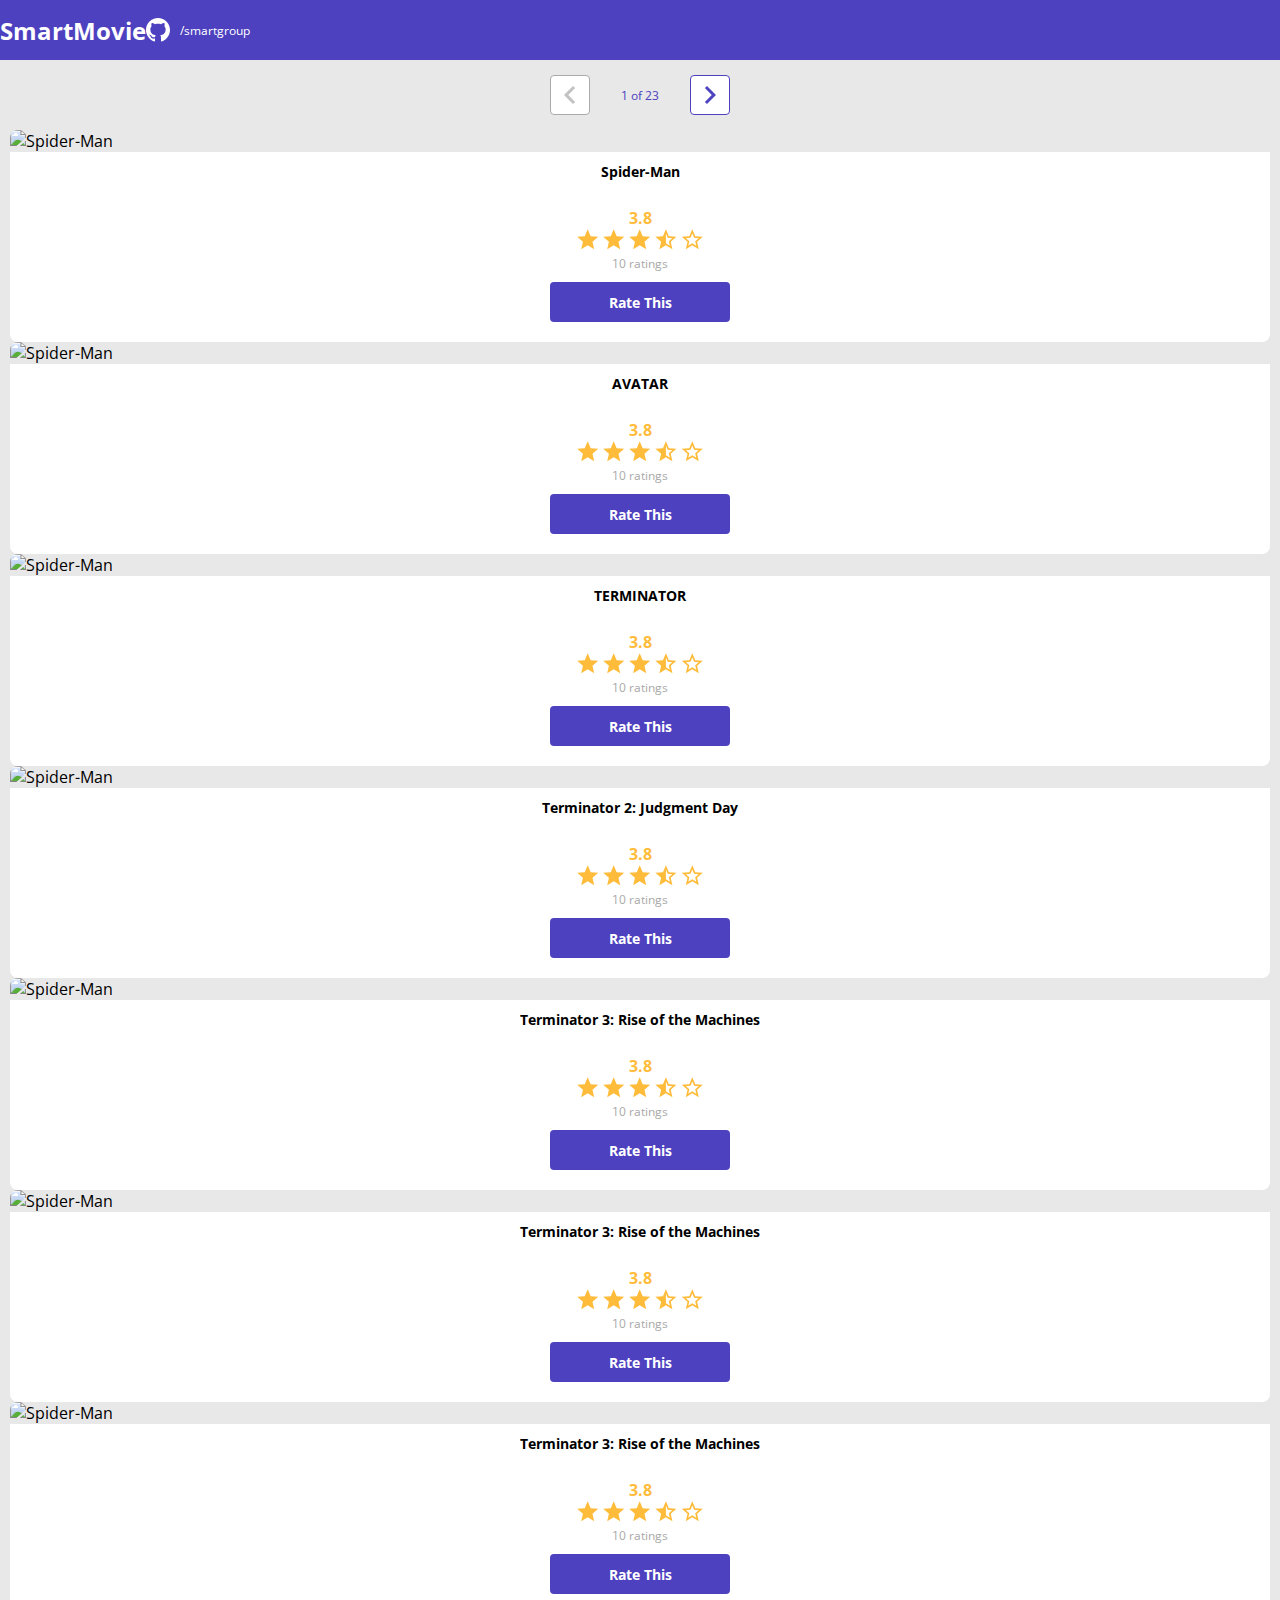
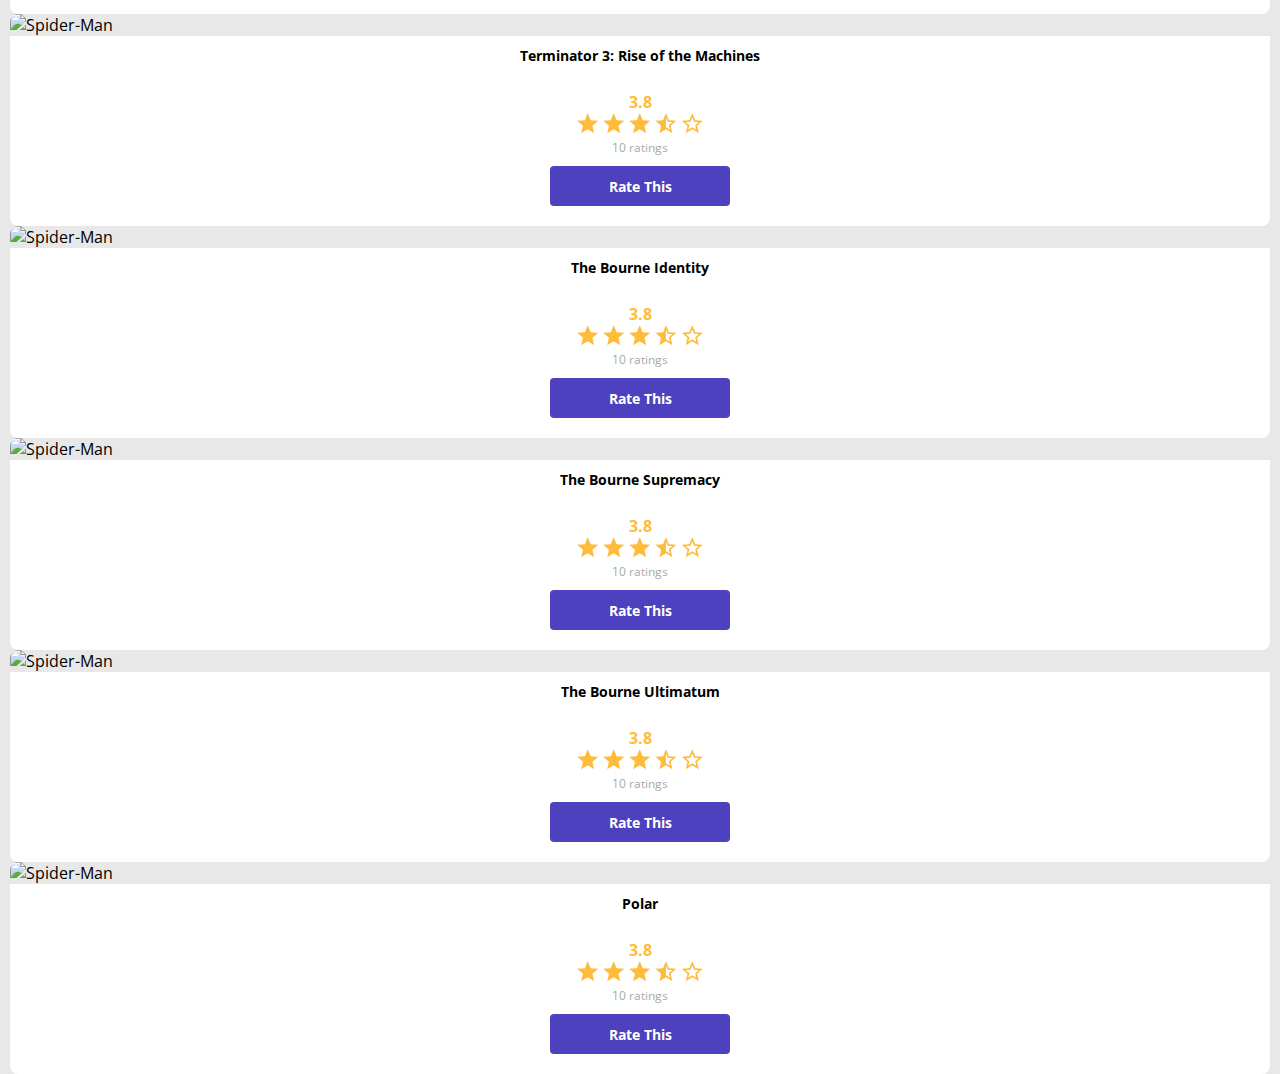
==== commit df75b35c: "Pagination component" ====
--- a/index.html
+++ b/index.html
@@ -23,6 +23,18 @@
     <main>
         <section id="smartmovie-card-list" class="container">
 
+            <div class="smartmovie-pagination-container">
+                <div class="smartmovie-pagination-box">
+                    <button disabled>
+                        <img src="img/arrow-left.svg" alt="Return">
+                    </button>
+                    <p>1 of 23</p>
+                    <button class="smartmovie-flip-horizontal">
+                        <img src="img/arrow-left.svg" alt="Forward">
+                    </button>
+                </div>
+            </div>
+
             <div class="row">
 
                 <div class="col-sm-6 col-lg-4 - col-xl-3 mb-3">
--- a/css/styles.css
+++ b/css/styles.css
@@ -65,7 +65,7 @@
 }
 
 #smartmovie-card-list {
-    padding: 40px 10px;
+    padding: 0 10px;
 }
 
 .smartmovie-card img {
@@ -134,6 +134,53 @@
     max-width: 480px;
 }
 
+.smartmovie-pagination-container {
+    padding: 15px;
+    display: flex;
+    justify-content: center;
+}
+
+.smartmovie-pagination-box {
+    display: flex;
+    width: 180px;
+    justify-content: space-between;
+    align-items: center;
+}
+
+.smartmovie-pagination-box p {
+    margin: 0;
+    font-size: 12px;
+    font-weight: 400;
+    color: var(--color-primary);
+}
+
+.smartmovie-pagination-box button {
+    background-color: var(--white);
+    height: 40px;
+    width: 40px;
+    border: 1px solid var(--color-primary);
+    border-radius: 4px;
+    display: flex;
+    justify-content: center;
+    align-items: center;
+}
+
+.smartmovie-pagination-box button:disabled {
+    border: 1px solid var(--text-light-grey);
+}
+
+.smartmovie-flip-horizontal {
+    transform: rotate(180deg);
+}
+
+.smartmovie-pagination-box button img {
+    filter: brightness(0) saturate(100%) invert(22%) sepia(29%) saturate(5247%) hue-rotate(235deg) brightness(101%) contrast(89%);
+}
+
+.smartmovie-pagination-box button:disabled img {
+    filter: unset;
+}
+
 /* .terminator-salvation-img-height {
     height: 172.44px;
 } */
